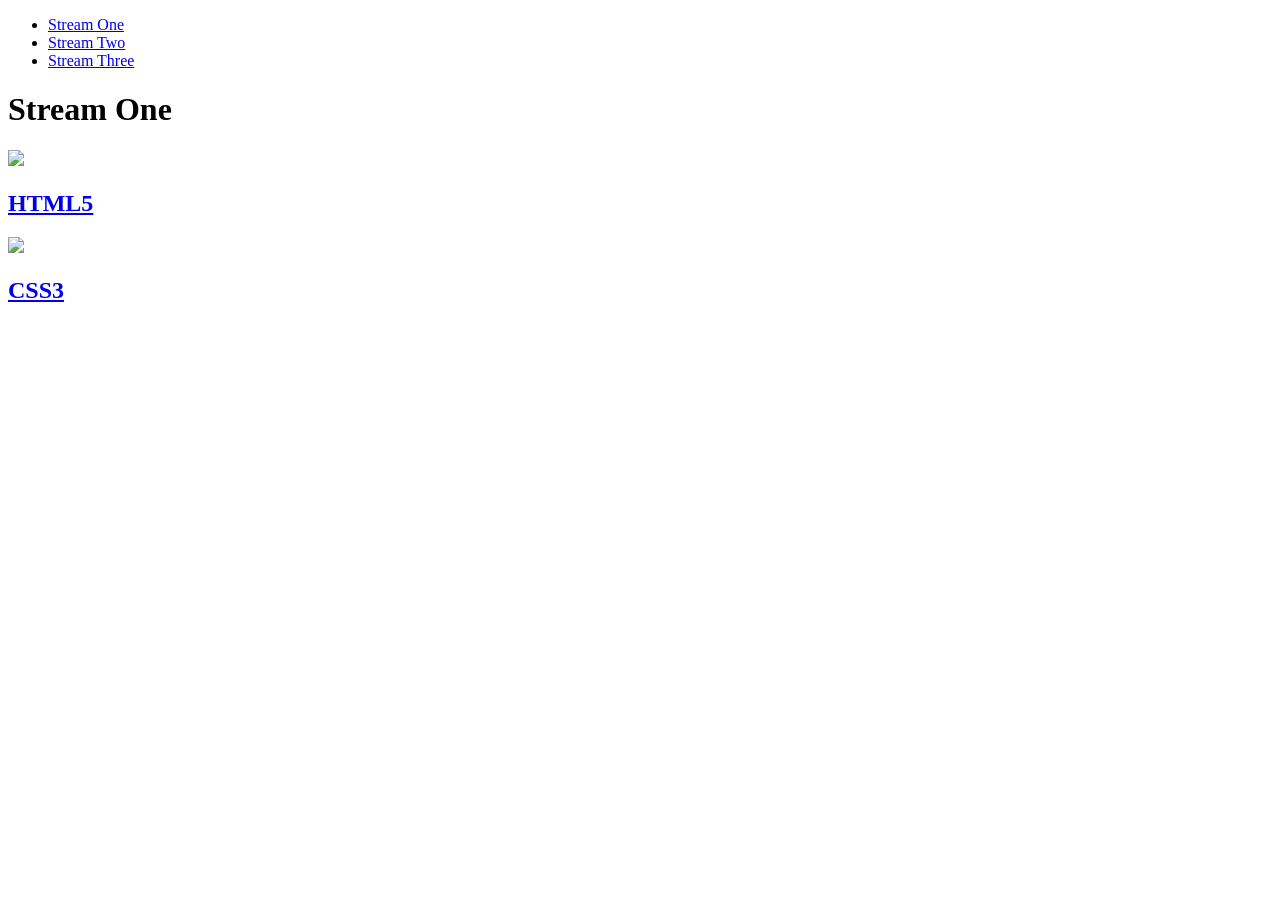
==== index.html @ d15e588f "Initial commit" ====
<!DOCTYPE html>
<html lang="en">
<head>
    <meta charset="UTF-8">
    <meta name="viewport" content="width=device-width, initial-scale=1.0">
    <meta http-equiv="X-UA-Compatible" content="ie=edge">
    <title>Hello World</title>
    <link rel="stylesheet" href=".theia/css/style.css" type="text/css" />
</head>
<body>
    <nav>
        <ul>
            <li><a href="stream-one.html">Stream One</a></li>
            <li><a href="stream-two.html">Stream Two</a></li>
            <li><a href="stream-three.html">Stream Three</a></li>
        </ul>
    </nav>
    <h1>Stream One</h1>
   <div class="card">
        <a href="https://en.wikipedia.org/wiki/HTML5">
            <img src="https://upload.wikimedia.org/wikipedia/commons/thumb/6/61/HTML5_logo_and_wordmark.svg/1200px-HTML5_logo_and_wordmark.svg.png"/>
            <h2>HTML5</h2>
        </a>   
    </div>
    <div class="card">
        <a href="https://en.wikipedia.org/wiki/Cascading_Style_Sheets">
            <img src="https://upload.wikimedia.org/wikipedia/commons/thumb/d/d5/CSS3_logo_and_wordmark.svg/1200px-CSS3_logo_and_wordmark.svg.png"/>
            <h2>CSS3</h2>
        </a>   
    </div>
</body>
</html>
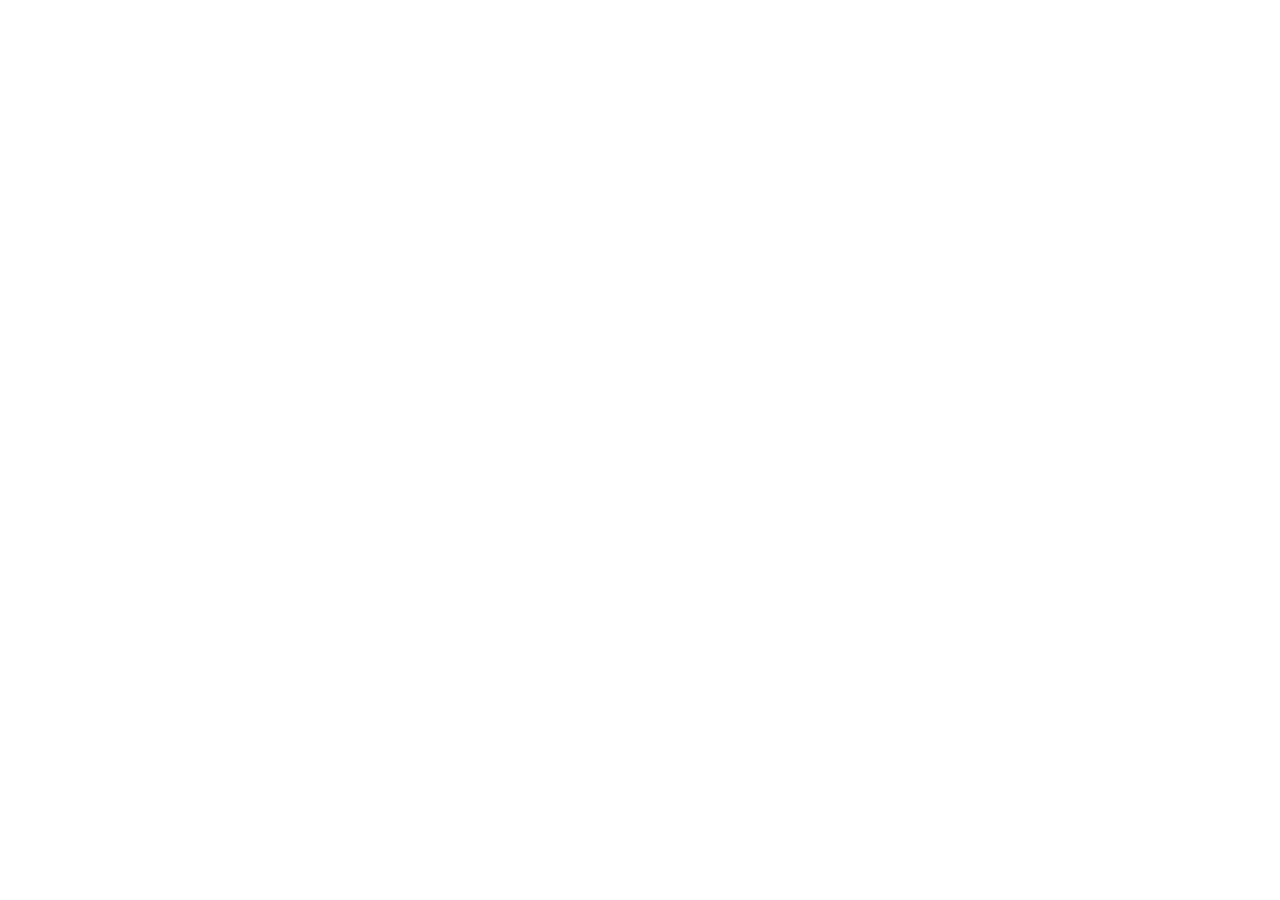
==== commit 78bd0b83: "update of ReadMe file" ====
--- a/index.html
+++ b/index.html
@@ -4,29 +4,10 @@
     <meta charset="UTF-8">
     <meta name="viewport" content="width=device-width, initial-scale=1.0">
     <meta http-equiv="X-UA-Compatible" content="ie=edge">
-    <title>Hello World</title>
     <link rel="stylesheet" href=".theia/css/style.css" type="text/css" />
+        <title>Xmas Pairs</title>
 </head>
 <body>
-    <nav>
-        <ul>
-            <li><a href="stream-one.html">Stream One</a></li>
-            <li><a href="stream-two.html">Stream Two</a></li>
-            <li><a href="stream-three.html">Stream Three</a></li>
-        </ul>
-    </nav>
-    <h1>Stream One</h1>
-   <div class="card">
-        <a href="https://en.wikipedia.org/wiki/HTML5">
-            <img src="https://upload.wikimedia.org/wikipedia/commons/thumb/6/61/HTML5_logo_and_wordmark.svg/1200px-HTML5_logo_and_wordmark.svg.png"/>
-            <h2>HTML5</h2>
-        </a>   
-    </div>
-    <div class="card">
-        <a href="https://en.wikipedia.org/wiki/Cascading_Style_Sheets">
-            <img src="https://upload.wikimedia.org/wikipedia/commons/thumb/d/d5/CSS3_logo_and_wordmark.svg/1200px-CSS3_logo_and_wordmark.svg.png"/>
-            <h2>CSS3</h2>
-        </a>   
-    </div>
+  
 </body>
 </html>
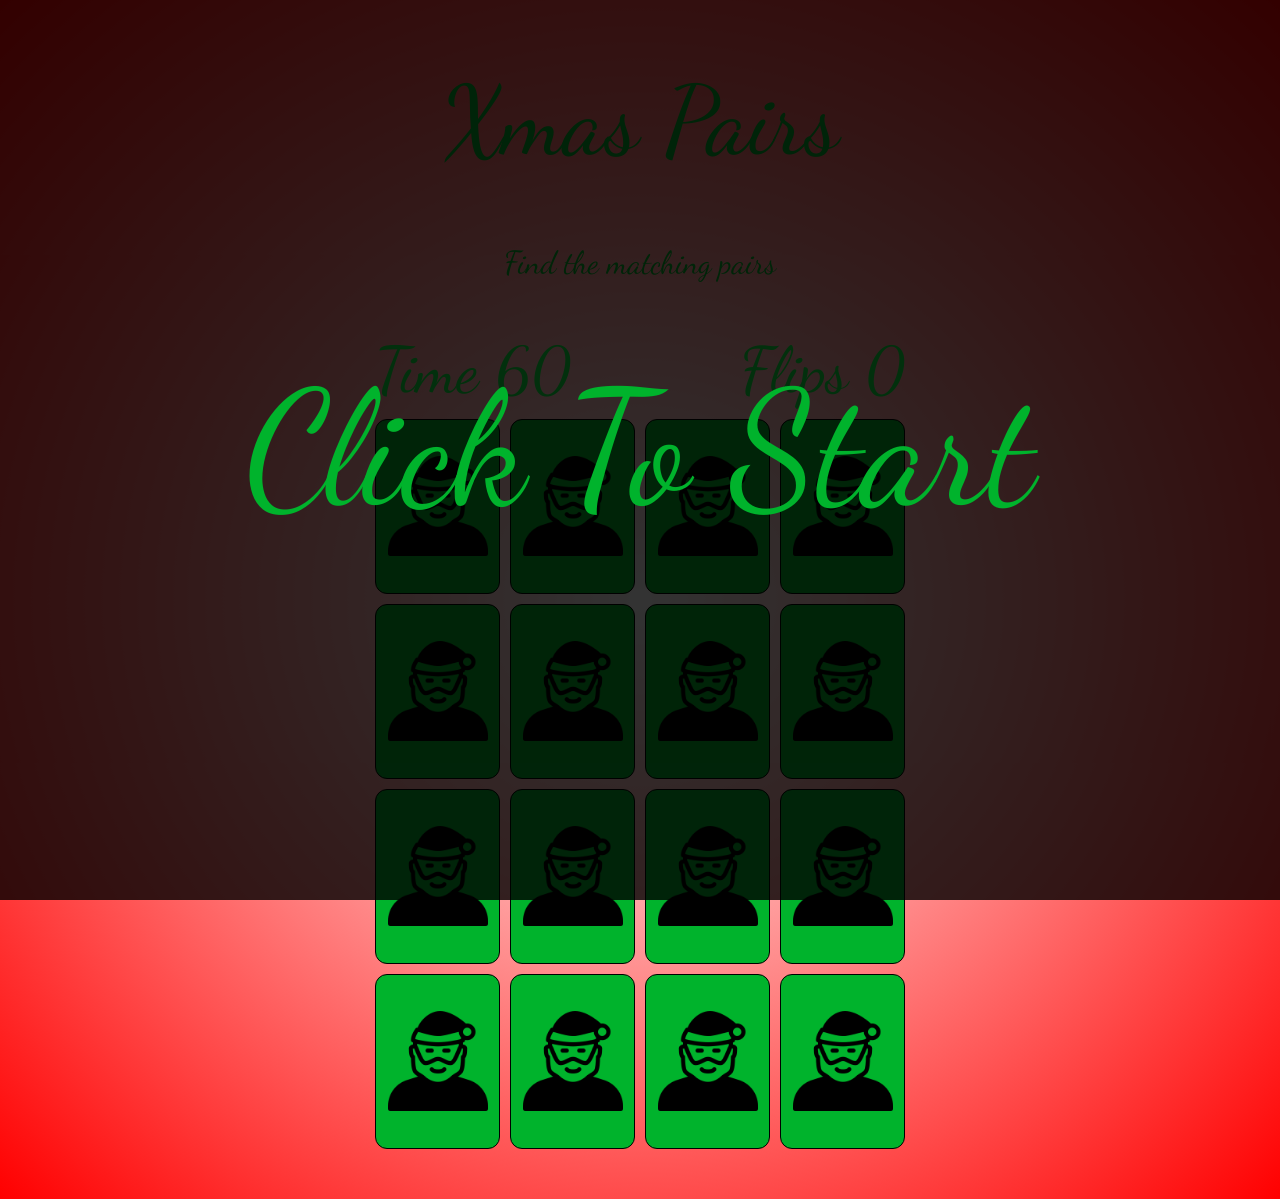
==== commit 8a00dc37: "Created and styled the game screen, overlays and cards; some update of Readme file" ====
--- a/index.html
+++ b/index.html
@@ -4,10 +4,160 @@
     <meta charset="UTF-8">
     <meta name="viewport" content="width=device-width, initial-scale=1.0">
     <meta http-equiv="X-UA-Compatible" content="ie=edge">
-    <link rel="stylesheet" href=".theia/css/style.css" type="text/css" />
+    <link rel="stylesheet" href="style.css" type="text/css">
         <title>Xmas Pairs</title>
 </head>
 <body>
-  
+    <h1 class="title">Xmas Pairs</h1>
+    <h3 class="instructions">Find the matching pairs</h3>
+    <div class="overlay-text visible">
+        Click To Start  
+    </div>
+    <div id="game-over-text" class="overlay-text">
+        GAME OVER 
+            <span class="overlay-text-small">Click to Restart</span>
+    </div>
+    <div id="victory-text" class="overlay-text">
+        YOU WIN 
+            <span class="overlay-text-small">Click to Restart</span>
+    </div>
+    <div class="game-container">
+        <div class="game-info-container">
+            <div class="game-info">
+                Time <span id="time-left">60</span>
+            </div>
+             <div class="game-info">
+                Flips <span id="flips">0</span>
+            </div>
+        </div>
+        <div class="card">
+            <div class="card-back card-face">
+                <img class="santa" src="assets/images/santa-claus.png" alt="santa">
+            </div>
+            <div class="card-front card-face">
+                <img class="card-pic" src="assets/images/candy.png">
+            </div>
+        </div>
+        <div class="card">
+            <div class="card-back card-face">
+                <img class="santa" src="assets/images/santa-claus.png" alt="santa">
+            </div>
+            <div class="card-front card-face">
+                <img class="card-pic" src="assets/images/candy.png">
+            </div>
+        </div>
+        <div class="card">
+            <div class="card-back card-face">
+                <img class="santa" src="assets/images/santa-claus.png" alt="santa">
+            </div>
+            <div class="card-front card-face">
+                <img class="card-pic" src="assets/images/christmas-sock.png">
+            </div>
+        </div>
+        <div class="card">
+            <div class="card-back card-face">
+                <img class="santa" src="assets/images/santa-claus.png" alt="santa">
+            </div>
+            <div class="card-front card-face">
+                <img class="card-pic" src="assets/images/christmas-sock.png">
+            </div>
+        </div>
+        <div class="card">
+            <div class="card-back card-face">
+                <img class="santa" src="assets/images/santa-claus.png" alt="santa">
+            </div>
+            <div class="card-front card-face">
+                <img class="card-pic" src="assets/images/gift.png">
+            </div>
+        </div>
+        <div class="card">
+            <div class="card-back card-face">
+                <img class="santa" src="assets/images/santa-claus.png" alt="santa">
+            </div>
+            <div class="card-front card-face">
+                <img class="card-pic" src="assets/images/gift.png">
+            </div>
+        </div>
+        <div class="card">
+            <div class="card-back card-face">
+                <img class="santa" src="assets/images/santa-claus.png" alt="santa">
+            </div>
+            <div class="card-front card-face">
+                <img class="card-pic" src="assets/images/reindeer.png">
+            </div>
+        </div>
+        <div class="card">
+            <div class="card-back card-face">
+                <img class="santa" src="assets/images/santa-claus.png" alt="santa">
+            </div>
+            <div class="card-front card-face">
+                <img class="card-pic" src="assets/images/reindeer.png">
+            </div>
+        </div>
+        <div class="card">
+            <div class="card-back card-face">
+                <img class="santa" src="assets/images/santa-claus.png" alt="santa">
+            </div>
+            <div class="card-front card-face">
+                <img class="card-pic" src="assets/images/sled.png">
+            </div>
+        </div>
+        <div class="card">
+            <div class="card-back card-face">
+                <img class="santa" src="assets/images/santa-claus.png" alt="santa">
+            </div>
+            <div class="card-front card-face">
+                <img class="card-pic" src="assets/images/sled.png">
+            </div>
+        </div>
+        <div class="card">
+            <div class="card-back card-face">
+                <img class="santa" src="assets/images/santa-claus.png" alt="santa">
+            </div>
+            <div class="card-front card-face">
+                <img class="card-pic" src="assets/images/snowflake.png">
+            </div>
+        </div>
+        <div class="card">
+            <div class="card-back card-face">
+                <img class="santa" src="assets/images/santa-claus.png" alt="santa">
+            </div>
+            <div class="card-front card-face">
+                <img class="card-pic" src="assets/images/snowflake.png">
+            </div>
+        </div>
+        <div class="card">
+            <div class="card-back card-face">
+                <img class="santa" src="assets/images/santa-claus.png" alt="santa">
+            </div>
+            <div class="card-front card-face">
+                <img class="card-pic" src="assets/images/snowman.png">
+            </div>
+        </div>
+        <div class="card">
+            <div class="card-back card-face">
+                <img class="santa" src="assets/images/santa-claus.png" alt="santa">
+            </div>
+            <div class="card-front card-face">
+                <img class="card-pic" src="assets/images/snowman.png">
+            </div>
+        </div>
+        <div class="card">
+            <div class="card-back card-face">
+                <img class="santa" src="assets/images/santa-claus.png" alt="santa">
+            </div>
+            <div class="card-front card-face">
+                <img class="card-pic" src="assets/images/sweater.png">
+            </div>
+        </div>
+        <div class="card">
+            <div class="card-back card-face">
+                <img class="santa" src="assets/images/santa-claus.png" alt="santa">
+            </div>
+            <div class="card-front card-face">
+                <img class="card-pic" src="assets/images/sweater.png">
+            </div>
+        </div>
+    </div>
 </body>
 </html>
--- a/style.css
+++ b/style.css
@@ -0,0 +1,180 @@
+@import url('https://fonts.googleapis.com/css?family=Mountains+of+Christmas:100,200,300,400,500,600,700|Dancing+Script:100,200,300,400,500,600,700&display=swap');
+
+/* -------------------------------------Background */
+
+* {
+  box-sizing: border-box;
+}
+
+html {
+    min-height: 100vh;
+}
+
+body {
+    margin: 0;
+    background: radial-gradient(#ffffff, #ff0000);
+}
+
+/* -------------------------------------Title & Game Info */
+
+.title {
+    color: #00B32C;
+    font-family: 'Mountains of Christmas', 'Dancing Script';
+    font-weight: normal;
+    text-align: center;
+    font-size: 6em;
+}
+
+.instructions{
+    color: #00B32C;
+    font-family: 'Mountains of Christmas', 'Dancing Script';
+    font-weight: normal;
+    text-align: center;
+    font-size: 2em;
+}
+
+.game-info-container {
+    grid-column: 1 / -1;
+    display: flex;
+    justify-content: space-between;
+}
+
+.game-info {
+    font-family: 'Mountains of Christmas', 'Dancing Script';
+    color: #0DEF42;
+    font-size: 4em;
+}
+
+/* -------------------------------------Cards */
+
+.game-container {
+    display: grid;
+    grid-template-columns: repeat(4, auto);
+    grid-gap: 10px;
+    margin: 50px;
+    justify-content: center;
+    perspective: 500px;
+}
+
+.card {
+    position: relative;
+    height: 175px;
+    width: 125px;
+}
+
+.card-face {
+    position: absolute;
+    width: 100%;
+    height: 100%;
+    display: flex;
+    justify-content: center;
+    align-items: center;
+    backface-visibility: hidden;
+    border-radius: 12px;
+    border-width: 1px;
+    border-style: solid;
+    transition: transform 500ms ease-in-out;
+}
+
+.card.visible .card-back {
+    transform: rotateY(-180deg);
+}
+
+.card.visible .card-front {
+    transform: rotateY(0);
+}
+
+.card.matched .card-pic {
+    animation: dance 1s linear infinite 500ms;
+}
+
+@keyframes dance {
+    0%, 100% {
+        transform: rotate(0);
+    }
+    25% {
+        transform: rotate(-25deg);
+    }
+    75% {
+        transform: rotate(25deg);
+    }
+}
+
+.card-back {
+    background-color: #00B32C;
+    border-color: black;
+}
+
+.card-front {
+    background-color: white;
+    transform: rotateY(180deg);
+}
+
+.card-pic {
+    height: 120px;
+    width: 100px;
+    transition: transform 100ms ease-in-out;
+    transform: scale(.9);
+}
+
+.card-front:hover .card-pic {
+    transform: scale(1);
+}
+
+.santa {
+    height: 100px;
+    width: 100px;
+    transition: width 100ms ease-in-out, height 100ms ease-in-out;
+}
+
+.card-back:hover .santa {
+    width: 105px;
+    height: 105px;
+}
+/* -------------------------------------Overlay */
+
+.overlay-text {
+    position: fixed;
+    top: 0;
+    left: 0;
+    right: 0;
+    bottom: 0;
+    display: none;
+    justify-content: center;
+    align-items: center;
+    flex-direction: column;
+    z-index: 100;
+    color: #00B32C;
+    font-family: 'Mountains of Christmas', 'Dancing Script';
+    transition: background-color 500ms, font-size 500ms;
+}
+
+.overlay-text-small {
+    font-size: .3em;
+}
+
+.overlay-text.visible {
+    display: flex;
+    animation: overlay-grow 500ms forwards;
+}
+
+@keyframes overlay-grow {
+    from {
+        background-color: rgba(0, 0, 0, 0);
+        font-size: 0;
+    }
+    to {
+        background-color: rgba(0, 0, 0, .8);
+        font-size: 10em;
+    }
+}
+
+@media (max-width: 600px) {
+    .game-container {
+        grid-template-columns: repeat(2, auto);
+    }
+    .game-info-container {
+        flex-direction: column;
+        align-items: center;
+    }
+}
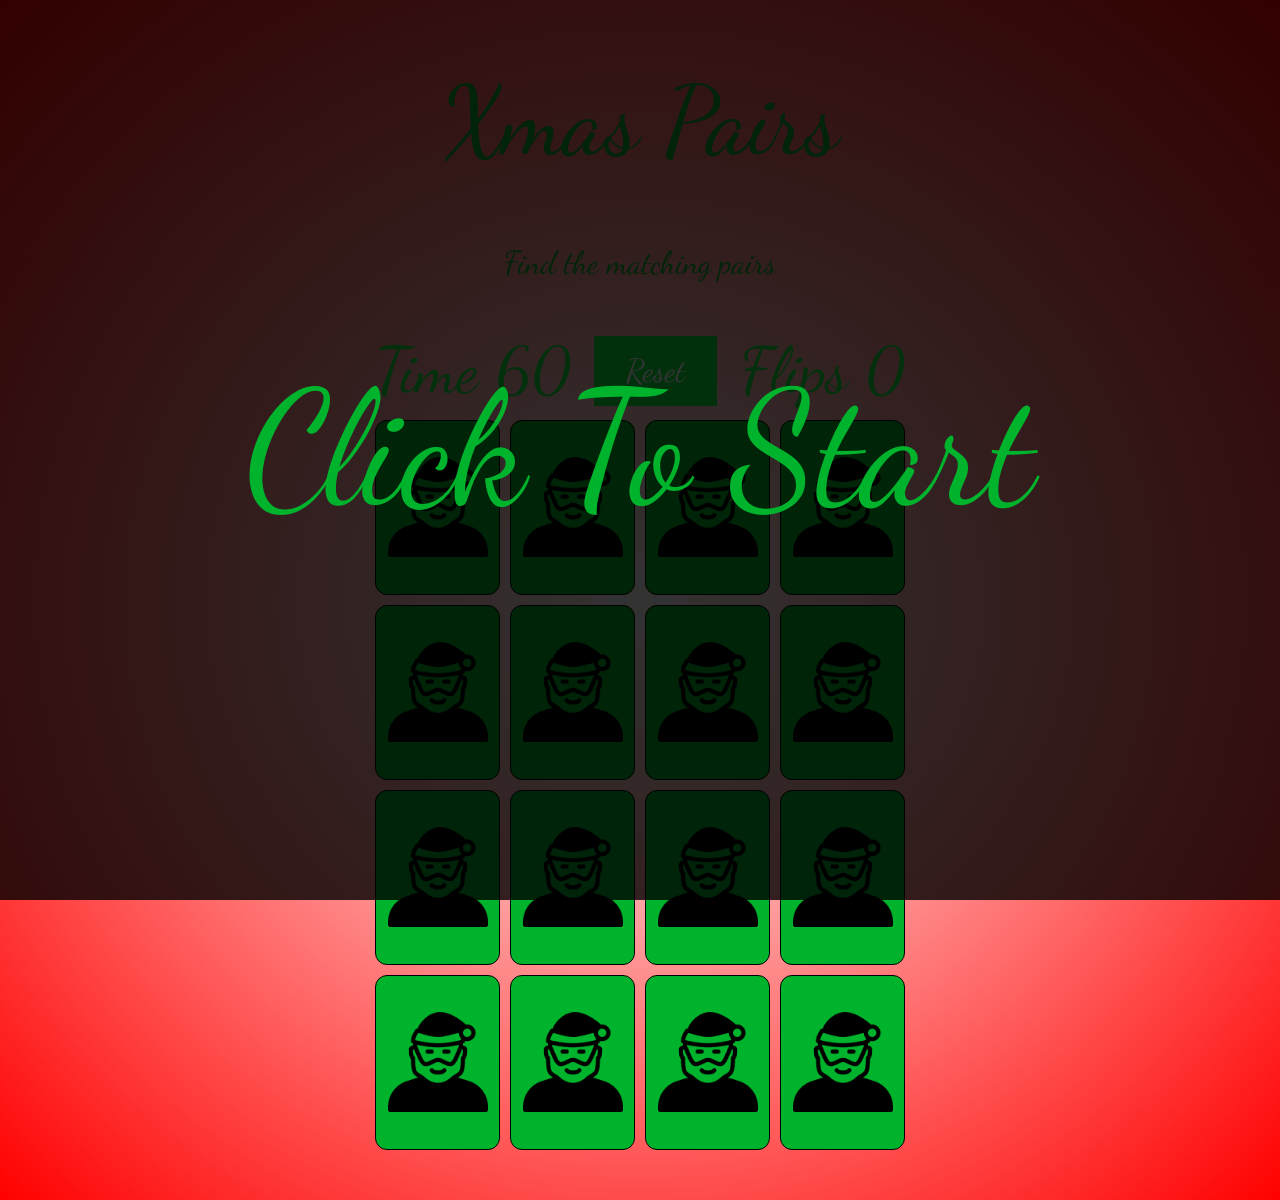
==== commit ccee3e5e: "added Reset Button to html and styled in  css" ====
--- a/index.html
+++ b/index.html
@@ -1,163 +1,185 @@
 <!DOCTYPE html>
 <html lang="en">
+
 <head>
-    <meta charset="UTF-8">
-    <meta name="viewport" content="width=device-width, initial-scale=1.0">
-    <meta http-equiv="X-UA-Compatible" content="ie=edge">
-    <link rel="stylesheet" href="style.css" type="text/css">
-        <title>Xmas Pairs</title>
+	<meta charset="UTF-8">
+	<meta name="viewport" content="width=device-width, initial-scale=1.0">
+	<meta http-equiv="X-UA-Compatible" content="ie=edge">
+	<link rel="stylesheet" href="style.css" type="text/css">
+	<script src="script.js" async></script>
+	<title>Xmas Pairs</title>
 </head>
+
 <body>
-    <h1 class="title">Xmas Pairs</h1>
-    <h3 class="instructions">Find the matching pairs</h3>
-    <div class="overlay-text visible">
-        Click To Start  
-    </div>
-    <div id="game-over-text" class="overlay-text">
-        GAME OVER 
-            <span class="overlay-text-small">Click to Restart</span>
-    </div>
-    <div id="victory-text" class="overlay-text">
-        YOU WIN 
-            <span class="overlay-text-small">Click to Restart</span>
-    </div>
-    <div class="game-container">
-        <div class="game-info-container">
-            <div class="game-info">
-                Time <span id="time-left">60</span>
+	<h1 class="title">Xmas Pairs</h1>
+	<h3 class="instructions">Find the matching pairs</h3>
+	<div class="overlay-text visible">
+		Click To Start
+	</div>
+	<div id="game-over-text" class="overlay-text">
+		GAME OVER
+		<span class="overlay-text-small">Click to Restart</span>
+	</div>
+	<div id="victory-text" class="overlay-text">
+		YOU WIN
+		<span class="overlay-text-small">Click to Restart</span>
+	</div>
+	<div class="game-container">
+		<div class="game-info-container">
+			<div class="game-info">
+				Time <span id="time-left">60</span>
+			</div>
+            <button class="reset" onclick="history.go(0)">Reset</button>
+			<div class="game-info">
+				Flips <span id="flips">0</span>
+			</div>
+		</div>
+		<div class="card">
+			<div class="card-back card-face">
+				<img class="santa" src="assets/images/santa-claus.png" alt="santa">
             </div>
-             <div class="game-info">
-                Flips <span id="flips">0</span>
+				<div class="card-front card-face">
+					<img class="card-pic" src="assets/images/candy.png">
             </div>
-        </div>
-        <div class="card">
-            <div class="card-back card-face">
-                <img class="santa" src="assets/images/santa-claus.png" alt="santa">
+				</div>
+				<div class="card">
+					<div class="card-back card-face">
+						<img class="santa" src="assets/images/santa-claus.png" alt="santa">
             </div>
-            <div class="card-front card-face">
-                <img class="card-pic" src="assets/images/candy.png">
+						<div class="card-front card-face">
+							<img class="card-pic" src="assets/images/candy.png">
             </div>
-        </div>
-        <div class="card">
-            <div class="card-back card-face">
-                <img class="santa" src="assets/images/santa-claus.png" alt="santa">
+						</div>
+						<div class="card">
+							<div class="card-back card-face">
+								<img class="santa" src="assets/images/santa-claus.png" alt="santa">
             </div>
-            <div class="card-front card-face">
-                <img class="card-pic" src="assets/images/candy.png">
+								<div class="card-front card-face">
+									<img class="card-pic" src="assets/images/christmas-sock.png">
             </div>
-        </div>
-        <div class="card">
-            <div class="card-back card-face">
-                <img class="santa" src="assets/images/santa-claus.png" alt="santa">
+								</div>
+								<div class="card">
+									<div class="card-back card-face">
+										<img class="santa" src="assets/images/santa-claus.png" alt="santa">
             </div>
-            <div class="card-front card-face">
-                <img class="card-pic" src="assets/images/christmas-sock.png">
+										<div class="card-front card-face">
+											<img class="card-pic" src="assets/images/christmas-sock.png">
             </div>
-        </div>
-        <div class="card">
-            <div class="card-back card-face">
-                <img class="santa" src="assets/images/santa-claus.png" alt="santa">
+										</div>
+										<div class="card">
+											<div class="card-back card-face">
+												<img class="santa" src="assets/images/santa-claus.png" alt="santa">
             </div>
-            <div class="card-front card-face">
-                <img class="card-pic" src="assets/images/christmas-sock.png">
+												<div class="card-front card-face">
+													<img class="card-pic" src="assets/images/gift.png">
             </div>
-        </div>
-        <div class="card">
-            <div class="card-back card-face">
-                <img class="santa" src="assets/images/santa-claus.png" alt="santa">
+												</div>
+												<div class="card">
+													<div class="card-back card-face">
+														<img class="santa" src="assets/images/santa-claus.png" alt="santa">
             </div>
-            <div class="card-front card-face">
-                <img class="card-pic" src="assets/images/gift.png">
+														<div class="card-front card-face">
+															<img class="card-pic" src="assets/images/gift.png">
             </div>
-        </div>
-        <div class="card">
-            <div class="card-back card-face">
-                <img class="santa" src="assets/images/santa-claus.png" alt="santa">
+														</div>
+														<div class="card">
+															<div class="card-back card-face">
+																<img class="santa" src="assets/images/santa-claus.png" alt="santa">
             </div>
-            <div class="card-front card-face">
-                <img class="card-pic" src="assets/images/gift.png">
+																<div class="card-front card-face">
+																	<img class="card-pic" src="assets/images/reindeer.png">
             </div>
-        </div>
-        <div class="card">
-            <div class="card-back card-face">
-                <img class="santa" src="assets/images/santa-claus.png" alt="santa">
+																</div>
+																<div class="card">
+																	<div class="card-back card-face">
+																		<img class="santa" src="assets/images/santa-claus.png" alt="santa">
             </div>
-            <div class="card-front card-face">
-                <img class="card-pic" src="assets/images/reindeer.png">
+																		<div class="card-front card-face">
+																			<img class="card-pic" src="assets/images/reindeer.png">
             </div>
-        </div>
-        <div class="card">
-            <div class="card-back card-face">
-                <img class="santa" src="assets/images/santa-claus.png" alt="santa">
+																		</div>
+																		<div class="card">
+																			<div class="card-back card-face">
+																				<img class="santa" src="assets/images/santa-claus.png" alt="santa">
             </div>
-            <div class="card-front card-face">
-                <img class="card-pic" src="assets/images/reindeer.png">
+																				<div class="card-front card-face">
+																					<img class="card-pic" src="assets/images/sled.png">
             </div>
-        </div>
-        <div class="card">
-            <div class="card-back card-face">
-                <img class="santa" src="assets/images/santa-claus.png" alt="santa">
+																				</div>
+																				<div class="card">
+																					<div class="card-back card-face">
+																						<img class="santa" src="assets/images/santa-claus.png" alt="santa">
             </div>
-            <div class="card-front card-face">
-                <img class="card-pic" src="assets/images/sled.png">
+																						<div
+																							class="card-front card-face">
+																							<img class="card-pic" src="assets/images/sled.png">
             </div>
-        </div>
-        <div class="card">
-            <div class="card-back card-face">
-                <img class="santa" src="assets/images/santa-claus.png" alt="santa">
+																						</div>
+																						<div class="card">
+																							<div
+																								class="card-back card-face">
+																								<img class="santa" src="assets/images/santa-claus.png" alt="santa">
             </div>
-            <div class="card-front card-face">
-                <img class="card-pic" src="assets/images/sled.png">
+																								<div
+																									class="card-front card-face">
+																									<img class="card-pic" src="assets/images/snowflake.png">
             </div>
-        </div>
-        <div class="card">
-            <div class="card-back card-face">
-                <img class="santa" src="assets/images/santa-claus.png" alt="santa">
+																								</div>
+																								<div class="card">
+																									<div
+																										class="card-back card-face">
+																										<img class="santa" src="assets/images/santa-claus.png" alt="santa">
             </div>
-            <div class="card-front card-face">
-                <img class="card-pic" src="assets/images/snowflake.png">
+																										<div
+																											class="card-front card-face">
+																											<img class="card-pic" src="assets/images/snowflake.png">
             </div>
-        </div>
-        <div class="card">
-            <div class="card-back card-face">
-                <img class="santa" src="assets/images/santa-claus.png" alt="santa">
+																										</div>
+																										<div
+																											class="card">
+																											<div
+																												class="card-back card-face">
+																												<img class="santa" src="assets/images/santa-claus.png" alt="santa">
             </div>
-            <div class="card-front card-face">
-                <img class="card-pic" src="assets/images/snowflake.png">
+																												<div
+																													class="card-front card-face">
+																													<img class="card-pic" src="assets/images/snowman.png">
             </div>
-        </div>
-        <div class="card">
-            <div class="card-back card-face">
-                <img class="santa" src="assets/images/santa-claus.png" alt="santa">
+																												</div>
+																												<div
+																													class="card">
+																													<div
+																														class="card-back card-face">
+																														<img class="santa" src="assets/images/santa-claus.png" alt="santa">
             </div>
-            <div class="card-front card-face">
-                <img class="card-pic" src="assets/images/snowman.png">
+																														<div
+																															class="card-front card-face">
+																															<img class="card-pic" src="assets/images/snowman.png">
             </div>
-        </div>
-        <div class="card">
-            <div class="card-back card-face">
-                <img class="santa" src="assets/images/santa-claus.png" alt="santa">
+																														</div>
+																														<div
+																															class="card">
+																															<div
+																																class="card-back card-face">
+																																<img class="santa" src="assets/images/santa-claus.png" alt="santa">
             </div>
-            <div class="card-front card-face">
-                <img class="card-pic" src="assets/images/snowman.png">
+																																<div
+																																	class="card-front card-face">
+																																	<img class="card-pic" src="assets/images/sweater.png">
             </div>
-        </div>
-        <div class="card">
-            <div class="card-back card-face">
-                <img class="santa" src="assets/images/santa-claus.png" alt="santa">
+																																</div>
+																																<div
+																																	class="card">
+																																	<div
+																																		class="card-back card-face">
+																																		<img class="santa" src="assets/images/santa-claus.png" alt="santa">
             </div>
-            <div class="card-front card-face">
-                <img class="card-pic" src="assets/images/sweater.png">
+																																		<div
+																																			class="card-front card-face">
+																																			<img class="card-pic" src="assets/images/sweater.png">
             </div>
-        </div>
-        <div class="card">
-            <div class="card-back card-face">
-                <img class="santa" src="assets/images/santa-claus.png" alt="santa">
-            </div>
-            <div class="card-front card-face">
-                <img class="card-pic" src="assets/images/sweater.png">
-            </div>
-        </div>
-    </div>
+																																		</div>
+																																	</div>
 </body>
+
 </html>
--- a/style.css
+++ b/style.css
@@ -1,6 +1,6 @@
 @import url('https://fonts.googleapis.com/css?family=Mountains+of+Christmas:100,200,300,400,500,600,700|Dancing+Script:100,200,300,400,500,600,700&display=swap');
 
-/* -------------------------------------Background */
+/* Background style*/
 
 * {
   box-sizing: border-box;
@@ -15,7 +15,7 @@
     background: radial-gradient(#ffffff, #ff0000);
 }
 
-/* -------------------------------------Title & Game Info */
+/* Title & Game Info position, size and style */
 
 .title {
     color: #00B32C;
@@ -45,7 +45,7 @@
     font-size: 4em;
 }
 
-/* -------------------------------------Cards */
+/* Cards - grid, pic placement on front and back with styling */
 
 .game-container {
     display: grid;
@@ -131,7 +131,7 @@
     width: 105px;
     height: 105px;
 }
-/* -------------------------------------Overlay */
+/* Overlay text and position */
 
 .overlay-text {
     position: fixed;
@@ -177,4 +177,15 @@
         flex-direction: column;
         align-items: center;
     }
+}
+.reset {
+    background-color: #0DEF42;
+    border: none;
+    color: white;
+    font-size: 2em;
+    font-family: 'Mountains of Christmas', 'Dancing Script';
+    padding: 16px 32px;
+    text-decoration: none;
+    margin: 4px 2px;
+    cursor: pointer;
 }
